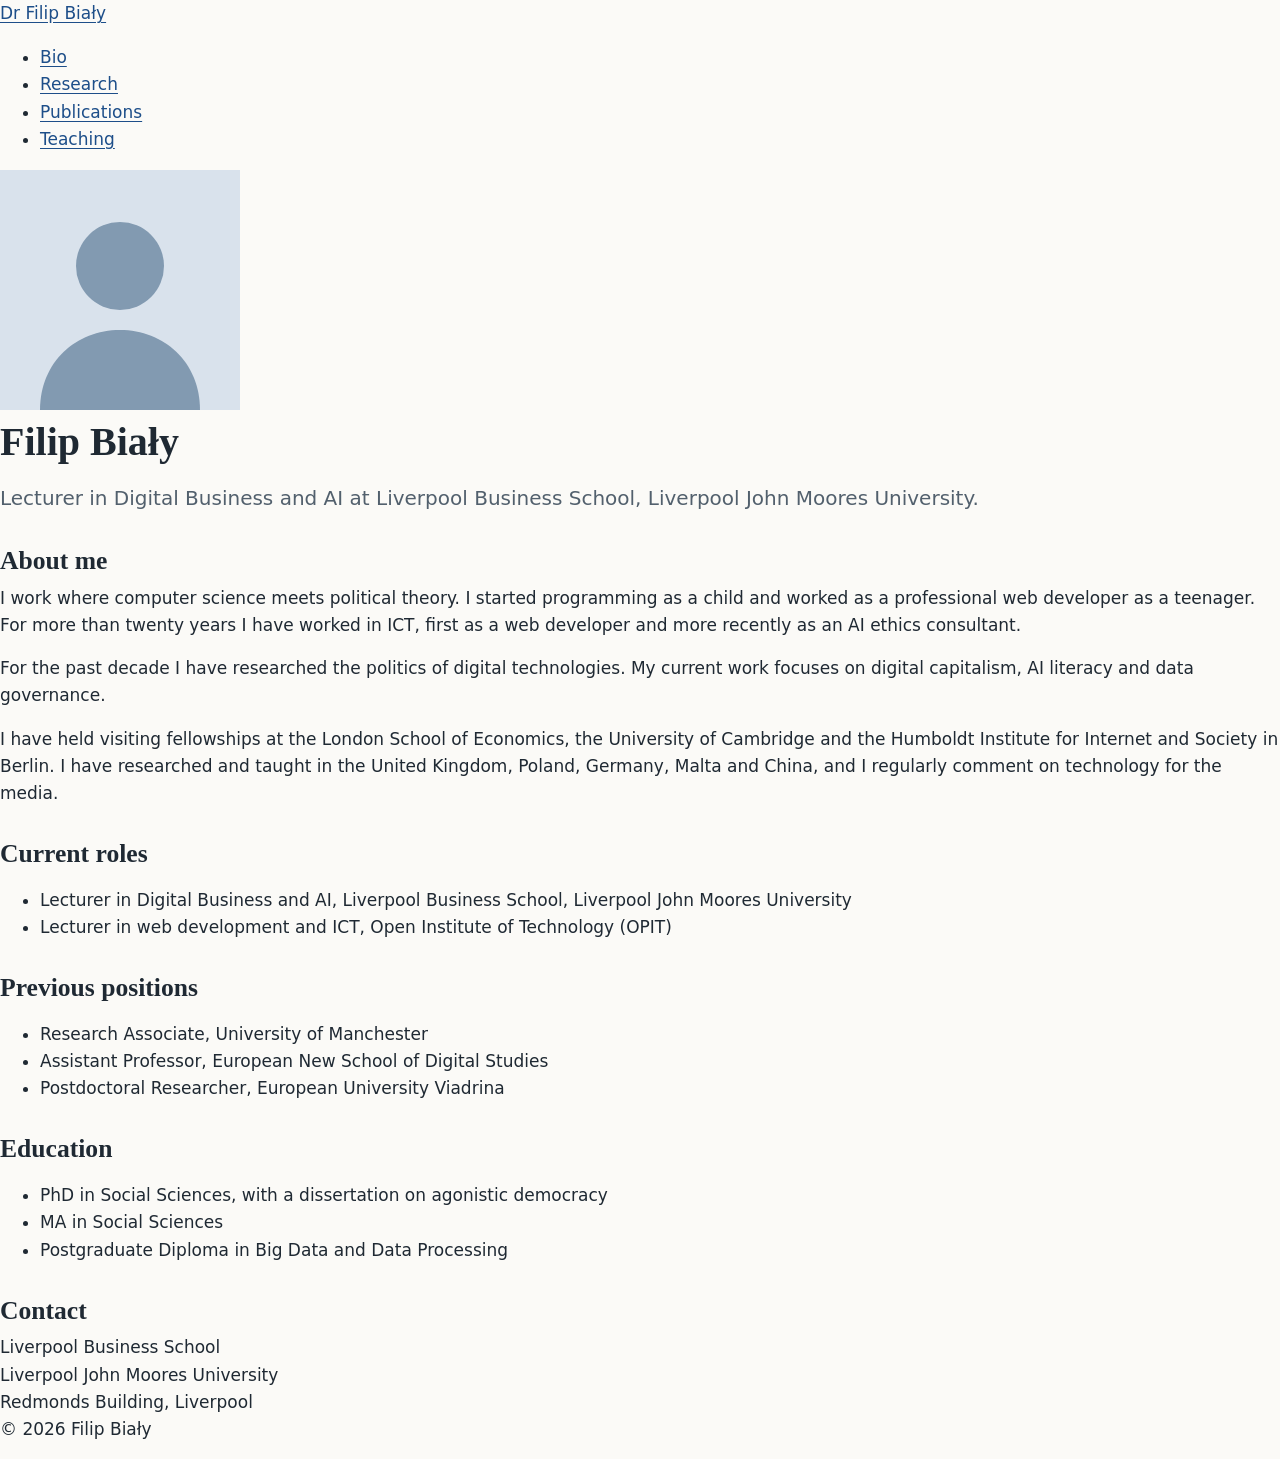
==== 02-tokens/index.html @ f4bf94b1 "first commit" ====
<!DOCTYPE html>
<html lang="en-GB">
<head>
  <meta charset="utf-8">
  <meta name="viewport" content="width=device-width, initial-scale=1">
  <title>Bio | Dr Filip Biały</title>
  <meta name="description" content="Dr Filip Biały, Lecturer in Digital Business and AI at Liverpool Business School.">
  <link rel="stylesheet" href="css/style.css">
</head>
<body>
  <header>
    <a class="site-title" href="index.html">Dr Filip Biały</a>
    <nav aria-label="Main">
      <ul>
        <li><a href="index.html" aria-current="page">Bio</a></li>
        <li><a href="research.html">Research</a></li>
        <li><a href="publications.html">Publications</a></li>
        <li><a href="teaching.html">Teaching</a></li>
      </ul>
    </nav>
  </header>

  <main>
    <div class="intro">
      <img src="images/portrait.svg" alt="Portrait of Filip Biały" width="240" height="240">
      <div>
        <h1>Filip Biały</h1>
        <p class="lead">Lecturer in Digital Business and AI at Liverpool Business School, Liverpool John Moores University.</p>
      </div>
    </div>

    <section>
      <h2>About me</h2>
      <p>I work where computer science meets political theory. I started programming as a child and worked as a professional web developer as a teenager. For more than twenty years I have worked in ICT, first as a web developer and more recently as an AI ethics consultant.</p>
      <p>For the past decade I have researched the politics of digital technologies. My current work focuses on digital capitalism, AI literacy and data governance.</p>
      <p>I have held visiting fellowships at the London School of Economics, the University of Cambridge and the Humboldt Institute for Internet and Society in Berlin. I have researched and taught in the United Kingdom, Poland, Germany, Malta and China, and I regularly comment on technology for the media.</p>
    </section>

    <section>
      <h2>Current roles</h2>
      <ul>
        <li>Lecturer in Digital Business and AI, Liverpool Business School, Liverpool John Moores University</li>
        <li>Lecturer in web development and ICT, Open Institute of Technology (OPIT)</li>
      </ul>
    </section>

    <section>
      <h2>Previous positions</h2>
      <ul>
        <li>Research Associate, University of Manchester</li>
        <li>Assistant Professor, European New School of Digital Studies</li>
        <li>Postdoctoral Researcher, European University Viadrina</li>
      </ul>
    </section>

    <section>
      <h2>Education</h2>
      <ul>
        <li>PhD in Social Sciences, with a dissertation on agonistic democracy</li>
        <li>MA in Social Sciences</li>
        <li>Postgraduate Diploma in Big Data and Data Processing</li>
      </ul>
    </section>

    <section>
      <h2>Contact</h2>
      <address>
        Liverpool Business School<br>
        Liverpool John Moores University<br>
        Redmonds Building, Liverpool
      </address>
    </section>
  </main>

  <footer>
    <p>&copy; 2026 Filip Biały</p>
  </footer>
</body>
</html>
---- 02-tokens/css/style.css ----
/* ==========================================================
   Checkpoint 02: design tokens and typography
   ========================================================== */

/* 1. Design tokens: every colour, font and spacing value
      is defined once here and reused everywhere else. */
:root {
  /* Colours */
  --color-bg: #fbfaf7;
  --color-surface: #ffffff;
  --color-text: #1f2933;
  --color-muted: #52606d;
  --color-accent: #1d4e89;
  --color-accent-soft: #e3ecf7;
  --color-border: #d9dee4;

  /* Fonts */
  --font-body: system-ui, -apple-system, "Segoe UI", Roboto, sans-serif;
  --font-heading: Charter, "Bitstream Charter", "Sitka Text", Cambria, Georgia, serif;

  /* Spacing scale */
  --space-xs: 0.25rem;
  --space-s: 0.5rem;
  --space-m: 1rem;
  --space-l: 2rem;
  --space-xl: 4rem;

  /* Other */
  --radius: 0.5rem;
}

/* 2. A sensible starting point */
*,
*::before,
*::after {
  box-sizing: border-box;
}

body {
  margin: 0;
  font-family: var(--font-body);
  font-size: 1.0625rem;
  line-height: 1.6;
  color: var(--color-text);
  background-color: var(--color-bg);
}

/* 3. Typography */
h1,
h2,
h3 {
  font-family: var(--font-heading);
  line-height: 1.2;
  color: var(--color-text);
}

h1 {
  font-size: 2.5rem;
  margin-block: 0 var(--space-m);
}

h2 {
  font-size: 1.6rem;
  margin-block: var(--space-l) var(--space-s);
}

h3 {
  font-size: 1.25rem;
  margin-block: 0 var(--space-s);
}

p {
  margin-block: 0 var(--space-m);
}

.lead {
  font-size: 1.25rem;
  color: var(--color-muted);
}

a {
  color: var(--color-accent);
  text-underline-offset: 0.2em;
}

a:hover {
  text-decoration-thickness: 2px;
}

address {
  font-style: normal;
}

cite {
  font-style: italic;
}

img {
  max-width: 100%;
  height: auto;
}
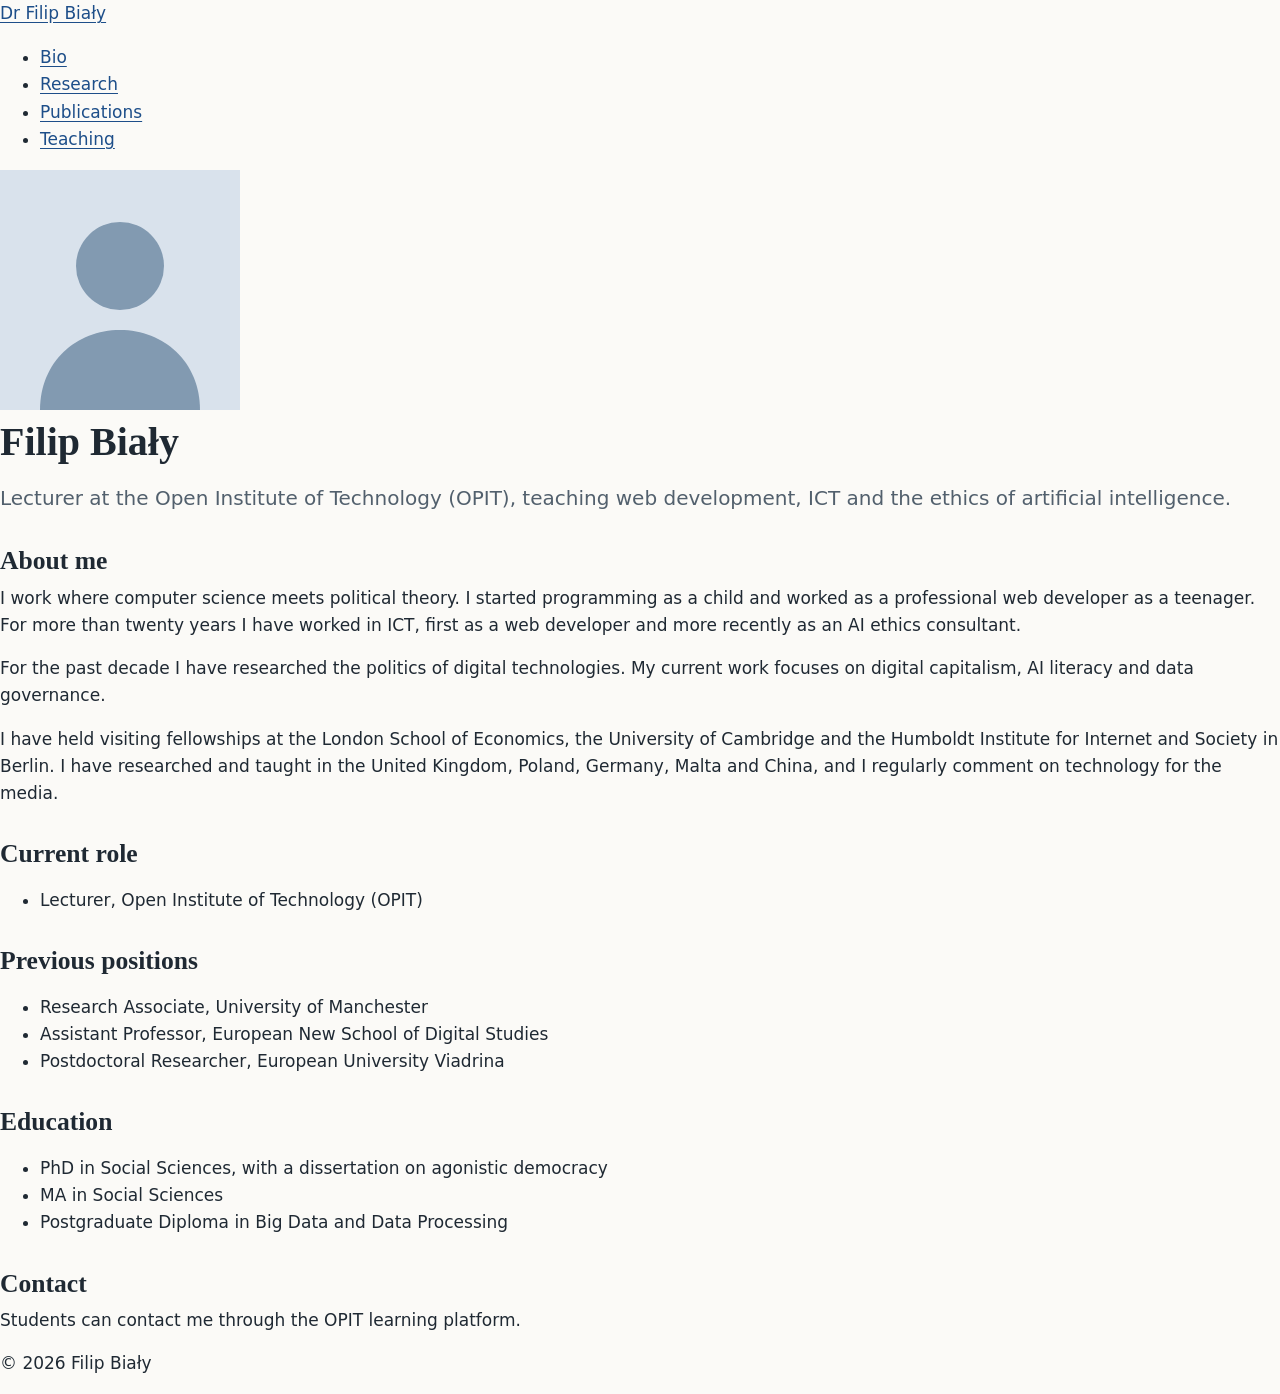
==== commit b4e246ed: "Updated" ====
--- a/02-tokens/index.html
+++ b/02-tokens/index.html
@@ -4,7 +4,7 @@
   <meta charset="utf-8">
   <meta name="viewport" content="width=device-width, initial-scale=1">
   <title>Bio | Dr Filip Biały</title>
-  <meta name="description" content="Dr Filip Biały, Lecturer in Digital Business and AI at Liverpool Business School.">
+  <meta name="description" content="Dr Filip Biały, lecturer at the Open Institute of Technology (OPIT).">
   <link rel="stylesheet" href="css/style.css">
 </head>
 <body>
@@ -25,7 +25,7 @@
       <img src="images/portrait.svg" alt="Portrait of Filip Biały" width="240" height="240">
       <div>
         <h1>Filip Biały</h1>
-        <p class="lead">Lecturer in Digital Business and AI at Liverpool Business School, Liverpool John Moores University.</p>
+        <p class="lead">Lecturer at the Open Institute of Technology (OPIT), teaching web development, ICT and the ethics of artificial intelligence.</p>
       </div>
     </div>
 
@@ -37,10 +37,9 @@
     </section>
 
     <section>
-      <h2>Current roles</h2>
+      <h2>Current role</h2>
       <ul>
-        <li>Lecturer in Digital Business and AI, Liverpool Business School, Liverpool John Moores University</li>
-        <li>Lecturer in web development and ICT, Open Institute of Technology (OPIT)</li>
+        <li>Lecturer, Open Institute of Technology (OPIT)</li>
       </ul>
     </section>
 
@@ -64,11 +63,7 @@
 
     <section>
       <h2>Contact</h2>
-      <address>
-        Liverpool Business School<br>
-        Liverpool John Moores University<br>
-        Redmonds Building, Liverpool
-      </address>
+      <p>Students can contact me through the OPIT learning platform.</p>
     </section>
   </main>
 
